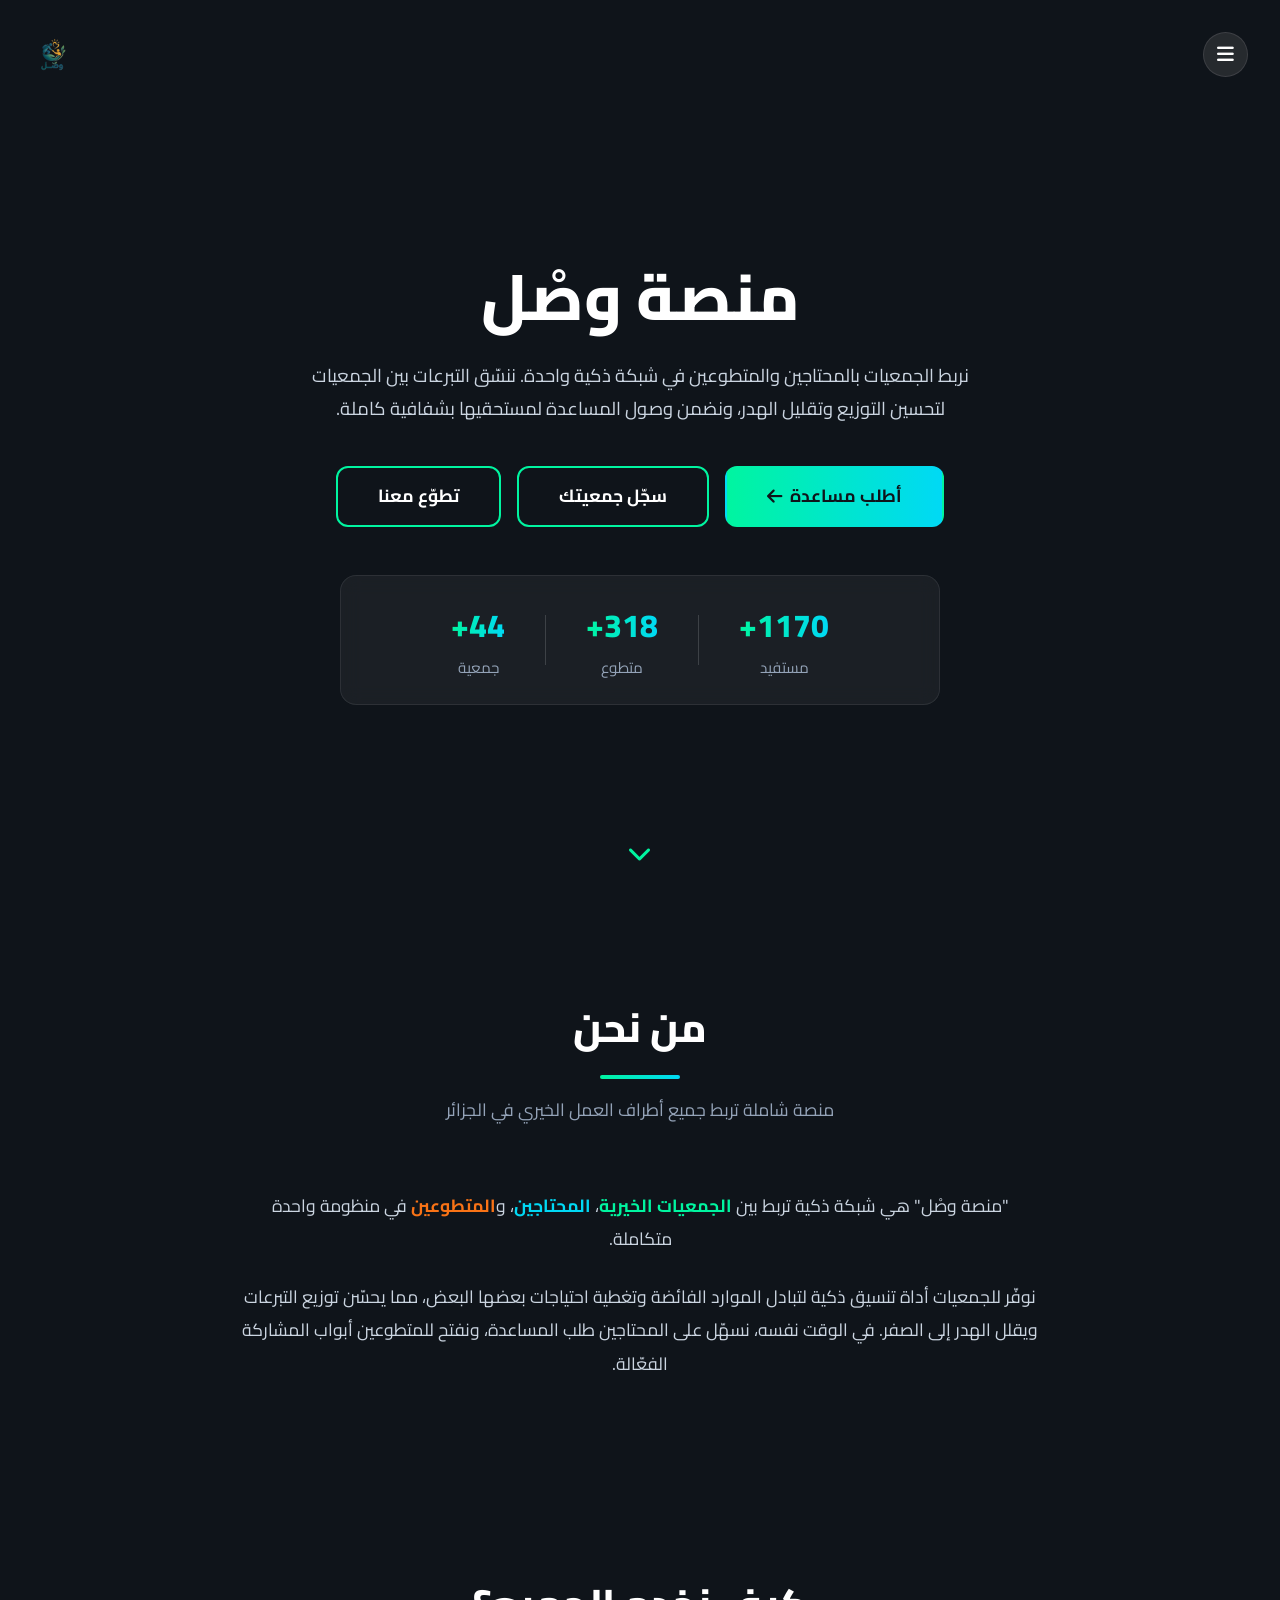
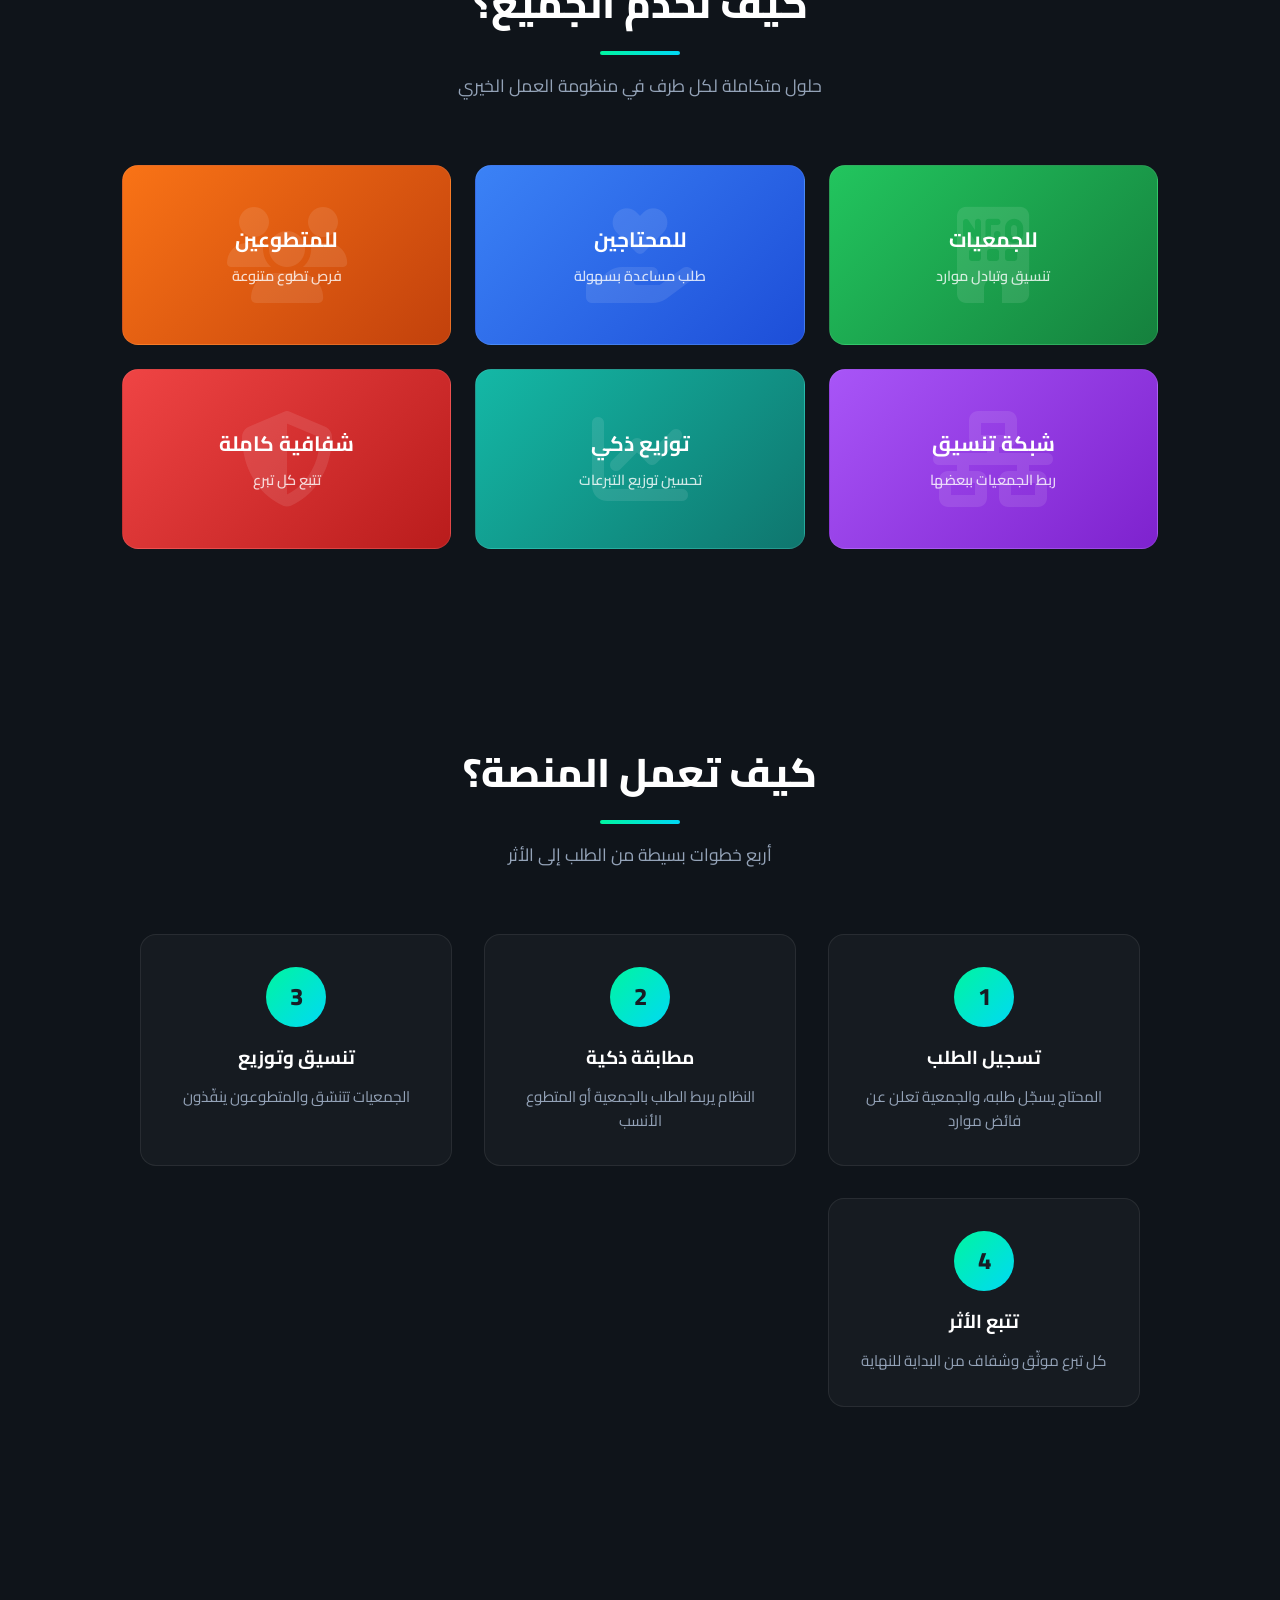
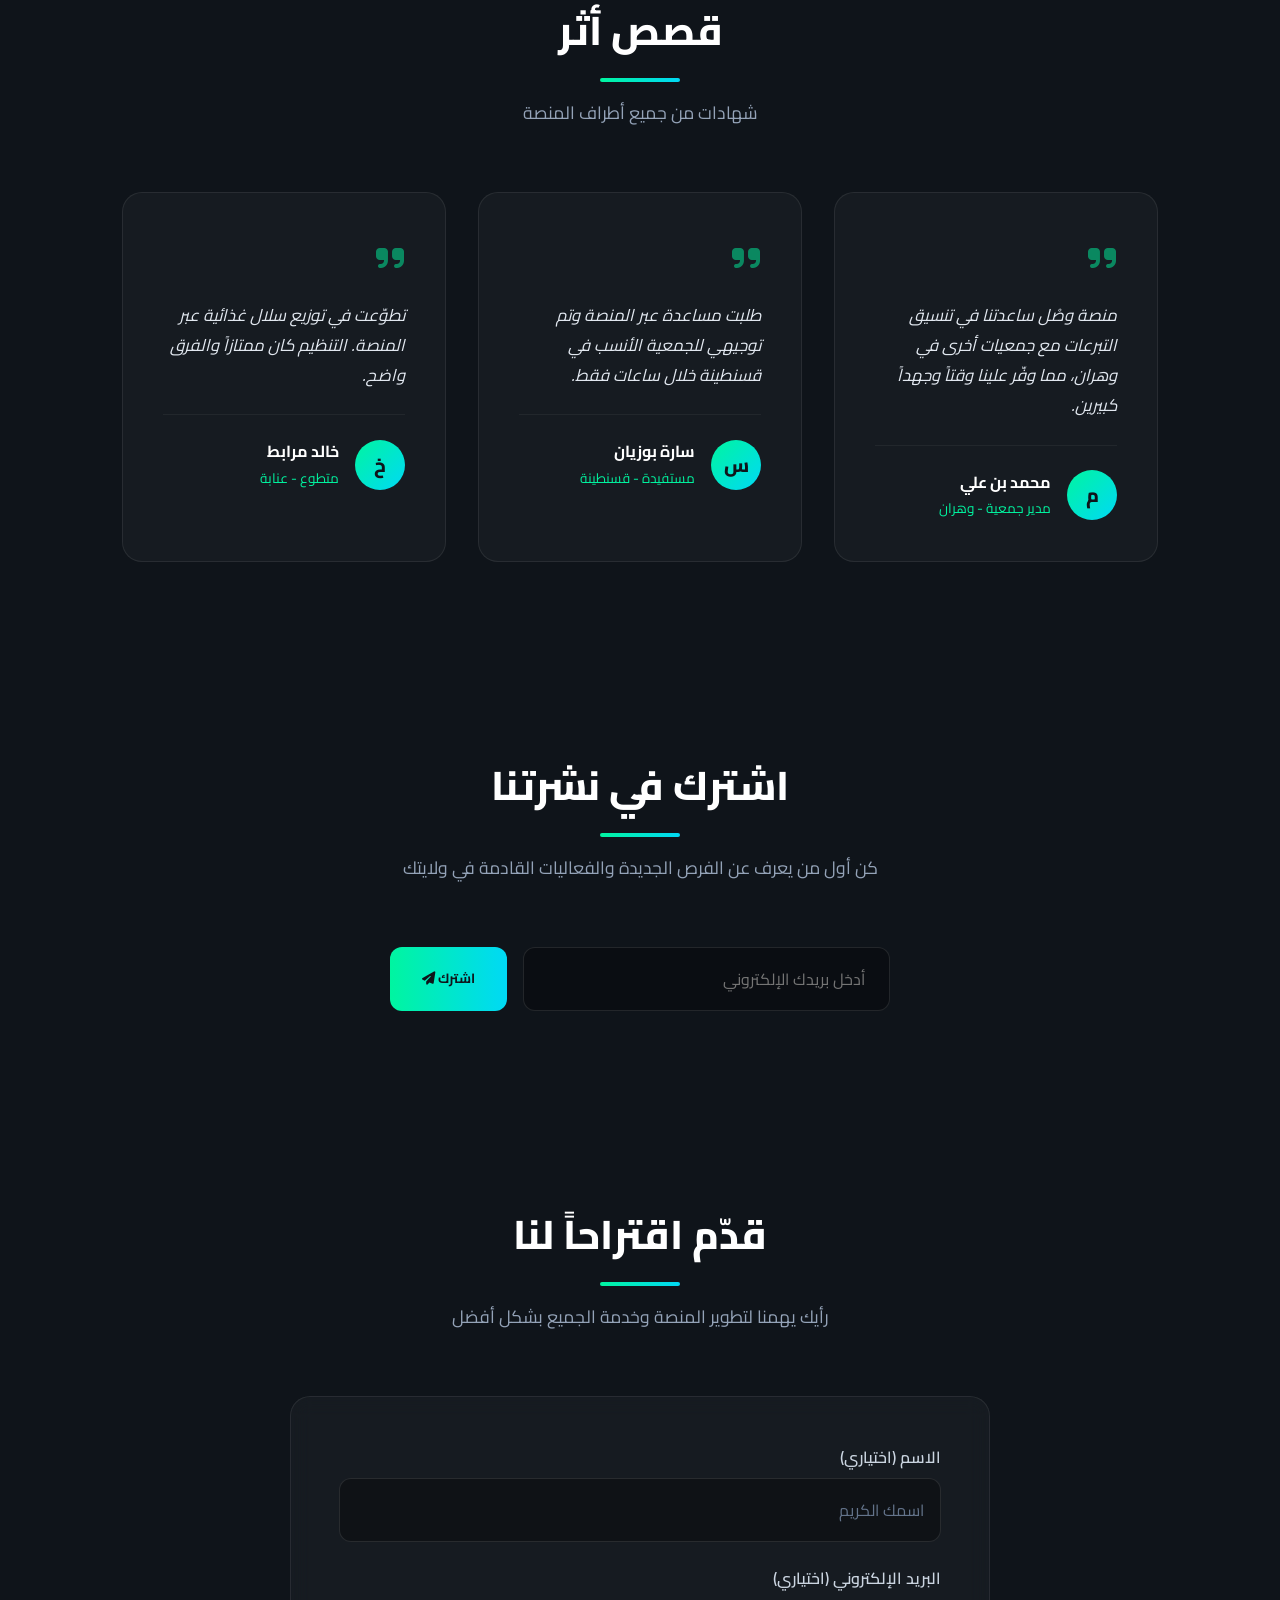
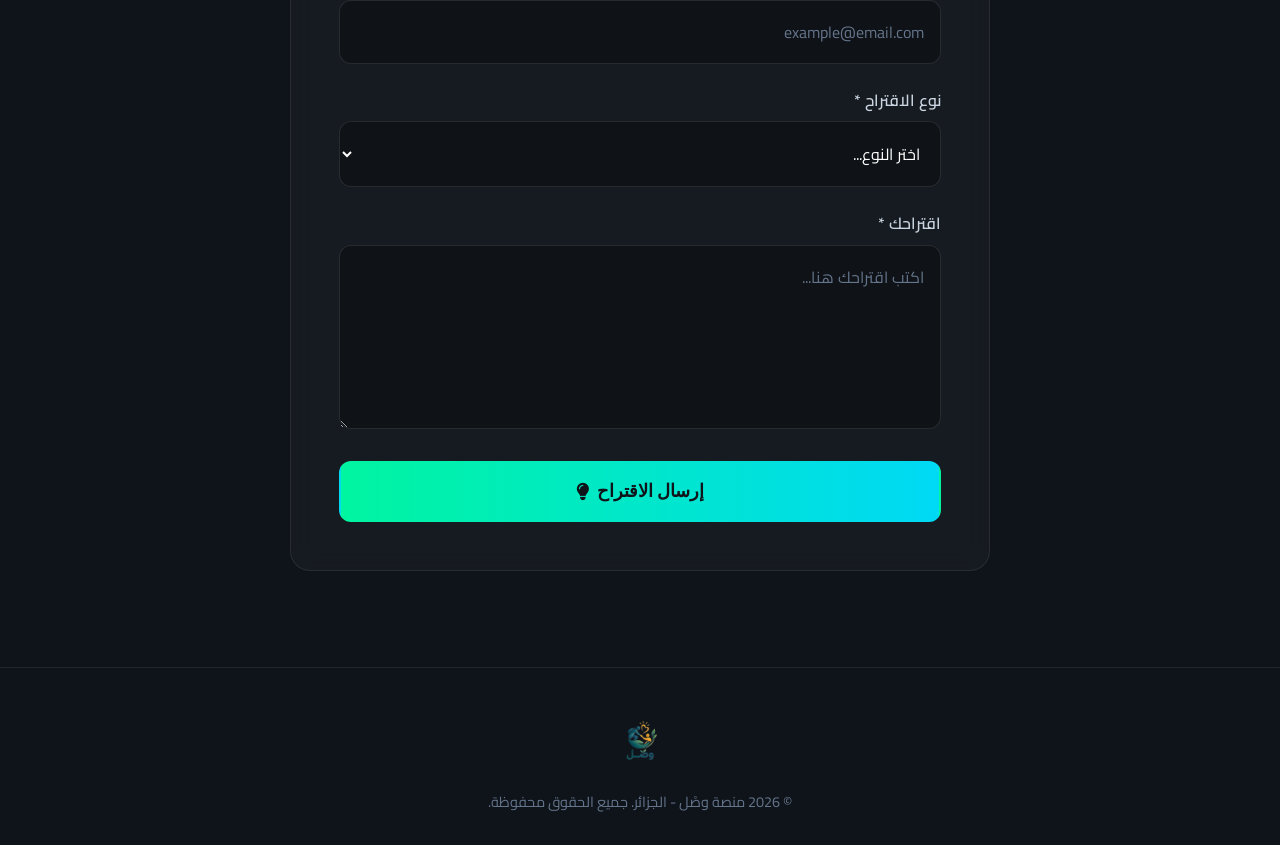
==== index.html @ 6f39c21b "Add files via upload" ====
<!DOCTYPE html>
<html lang="ar" dir="rtl">
<head>
    <meta charset="UTF-8" />
    <meta name="viewport" content="width=device-width, initial-scale=1.0" />
    <meta name="theme-color" content="#181d25">
    <title>وصْل | جسر العطاء الذكي</title>
    <link rel="preconnect" href="https://fonts.googleapis.com" />
    <link rel="preconnect" href="https://fonts.gstatic.com" crossorigin />
    <link href="https://fonts.googleapis.com/css2?family=Cairo:wght@300;400;600;700;800&display=swap" rel="stylesheet" />
    <link rel="stylesheet" href="https://cdnjs.cloudflare.com/ajax/libs/font-awesome/6.4.0/css/all.min.css" />
    <link rel="stylesheet" href="base.css" />
    <link rel="stylesheet" href="index/index.css" />
</head>
<body>

<header>
    <div class="btn-group-header">
        <button data-toggle="profileList" aria-label="القائمة"><i class="fa fa-bars"></i></button>
    </div>
    <a href="index.html" class="mainLogo">
        <img src="assets/logo.png" alt="وصْل">
    </a>
    
    <div class="popup profileList">
        <div class="header">
            <img src="assets/logo.png" alt="وصْل">
            <button class="btnClose" data-close><i class="fa-solid fa-xmark"></i></button>
        </div>
        <div class="main">
            <a href="index.html"><i class="fa-solid fa-house"></i> الرئيسية</a>
            <a href="needy/needy.html"><i class="fa-solid fa-hand-holding-heart"></i> المحتاجين</a>
            <a href="volunteers/volunteers.html"><i class="fa-solid fa-users"></i> المتطوعين</a>
            <a href="associations/associations.html"><i class="fa-solid fa-building-ngo"></i> الجمعيات</a>
            <a href="admin/admin.html"><i class="fa-solid fa-shield-halved"></i> الإدارة</a>
        </div>
    </div>
</header>

<main>
    <div class="hero-bg">
        <video autoplay muted loop playsinline>
            <source src="assets/hero-video.mp4" type="video/mp4">
        </video>
        <div class="video-overlay"></div>
    </div>

    <div class="hero-content">
        <h1>منصة وصْل</h1>
        <p>نربط الجمعيات بالمحتاجين والمتطوعين في شبكة ذكية واحدة. ننسّق التبرعات بين الجمعيات لتحسين التوزيع وتقليل الهدر، ونضمن وصول المساعدة لمستحقيها بشفافية كاملة.</p>
        <div class="btns">
            <a href="needy/needy.html" class="button primary-btn">أطلب مساعدة <i class="fa-solid fa-arrow-left"></i></a>
            <a href="associations/associations.html" class="button">سجّل جمعيتك</a>
            <a href="volunteers/volunteers.html" class="button">تطوّع معنا</a>
        </div>
        <div class="trust-indicators">
            <div class="trust-item"><span class="trust-number" id="count1">0</span><span class="trust-label">مستفيد</span></div>
            <div class="trust-divider"></div>
            <div class="trust-item"><span class="trust-number" id="count2">0</span><span class="trust-label">متطوع</span></div>
            <div class="trust-divider"></div>
            <div class="trust-item"><span class="trust-number" id="count3">0</span><span class="trust-label">جمعية</span></div>
        </div>
    </div>

    <div class="bottom-glow"></div>
    <button class="scroll-indicator" onclick="document.getElementById('about').scrollIntoView({ behavior: 'smooth' })">
        <i class="fa-solid fa-chevron-down"></i>
    </button>
</main>

<section id="about">
    <div class="container">
        <div class="section-header">
            <h2>من نحن</h2>
            <p>منصة شاملة تربط جميع أطراف العمل الخيري في الجزائر</p>
        </div>
        <div style="text-align: center; max-width: 800px; margin: 0 auto; font-size: 1.1rem; color: #cbd5e1; line-height: 1.9;">
            <p style="margin-bottom: 1.5rem;">"منصة وصْل" هي شبكة ذكية تربط بين <strong style="color:#00f5a0;">الجمعيات الخيرية</strong>، <strong style="color:#00d9f5;">المحتاجين</strong>، و<strong style="color:#f97316;">المتطوعين</strong> في منظومة واحدة متكاملة.</p>
            <p>نوفّر للجمعيات أداة تنسيق ذكية لتبادل الموارد الفائضة وتغطية احتياجات بعضها البعض، مما يحسّن توزيع التبرعات ويقلل الهدر إلى الصفر. في الوقت نفسه، نسهّل على المحتاجين طلب المساعدة، ونفتح للمتطوعين أبواب المشاركة الفعّالة.</p>
        </div>
    </div>
</section>

<section id="features">
    <div class="container">
        <div class="section-header">
            <h2>كيف نخدم الجميع؟</h2>
            <p>حلول متكاملة لكل طرف في منظومة العمل الخيري</p>
        </div>
        <div class="categories-grid">
            <div class="category-card cat-green">
                <i class="fa-solid fa-building-ngo card-bg-icon"></i>
                <h3>للجمعيات</h3>
                <small>تنسيق وتبادل موارد</small>
            </div>
            <div class="category-card cat-blue">
                <i class="fa-solid fa-hand-holding-heart card-bg-icon"></i>
                <h3>للمحتاجين</h3>
                <small>طلب مساعدة بسهولة</small>
            </div>
            <div class="category-card cat-orange">
                <i class="fa-solid fa-users card-bg-icon"></i>
                <h3>للمتطوعين</h3>
                <small>فرص تطوع متنوعة</small>
            </div>
            <div class="category-card cat-purple">
                <i class="fa-solid fa-network-wired card-bg-icon"></i>
                <h3>شبكة تنسيق</h3>
                <small>ربط الجمعيات ببعضها</small>
            </div>
            <div class="category-card cat-teal">
                <i class="fa-solid fa-chart-line card-bg-icon"></i>
                <h3>توزيع ذكي</h3>
                <small>تحسين توزيع التبرعات</small>
            </div>
            <div class="category-card cat-red">
                <i class="fa-solid fa-shield-halved card-bg-icon"></i>
                <h3>شفافية كاملة</h3>
                <small>تتبع كل تبرع</small>
            </div>
        </div>
    </div>
</section>

<section id="how-it-works">
    <div class="container">
        <div class="section-header">
            <h2>كيف تعمل المنصة؟</h2>
            <p>أربع خطوات بسيطة من الطلب إلى الأثر</p>
        </div>
        <div style="display: grid; grid-template-columns: repeat(auto-fit, minmax(250px, 1fr)); gap: 2rem; max-width: 1000px; margin: 0 auto;">
            <div style="text-align: center; padding: 2rem; background: rgba(255,255,255,0.03); border-radius: 16px; border: 1px solid rgba(255,255,255,0.08);">
                <div style="width: 60px; height: 60px; background: linear-gradient(135deg, #00f5a0, #00d9f5); border-radius: 50%; display: flex; align-items: center; justify-content: center; margin: 0 auto 1rem; font-size: 1.5rem; font-weight: 800; color: rgb(24,29,37);">1</div>
                <h3 style="color: #fff; margin-bottom: 0.75rem;">تسجيل الطلب</h3>
                <p style="color: #94a3b8; font-size: 0.95rem;">المحتاج يسجّل طلبه، والجمعية تعلن عن فائض موارد</p>
            </div>
            <div style="text-align: center; padding: 2rem; background: rgba(255,255,255,0.03); border-radius: 16px; border: 1px solid rgba(255,255,255,0.08);">
                <div style="width: 60px; height: 60px; background: linear-gradient(135deg, #00f5a0, #00d9f5); border-radius: 50%; display: flex; align-items: center; justify-content: center; margin: 0 auto 1rem; font-size: 1.5rem; font-weight: 800; color: rgb(24,29,37);">2</div>
                <h3 style="color: #fff; margin-bottom: 0.75rem;">مطابقة ذكية</h3>
                <p style="color: #94a3b8; font-size: 0.95rem;">النظام يربط الطلب بالجمعية أو المتطوع الأنسب</p>
            </div>
            <div style="text-align: center; padding: 2rem; background: rgba(255,255,255,0.03); border-radius: 16px; border: 1px solid rgba(255,255,255,0.08);">
                <div style="width: 60px; height: 60px; background: linear-gradient(135deg, #00f5a0, #00d9f5); border-radius: 50%; display: flex; align-items: center; justify-content: center; margin: 0 auto 1rem; font-size: 1.5rem; font-weight: 800; color: rgb(24,29,37);">3</div>
                <h3 style="color: #fff; margin-bottom: 0.75rem;">تنسيق وتوزيع</h3>
                <p style="color: #94a3b8; font-size: 0.95rem;">الجمعيات تتنسّق والمتطوعون ينفّذون</p>
            </div>
            <div style="text-align: center; padding: 2rem; background: rgba(255,255,255,0.03); border-radius: 16px; border: 1px solid rgba(255,255,255,0.08);">
                <div style="width: 60px; height: 60px; background: linear-gradient(135deg, #00f5a0, #00d9f5); border-radius: 50%; display: flex; align-items: center; justify-content: center; margin: 0 auto 1rem; font-size: 1.5rem; font-weight: 800; color: rgb(24,29,37);">4</div>
                <h3 style="color: #fff; margin-bottom: 0.75rem;">تتبع الأثر</h3>
                <p style="color: #94a3b8; font-size: 0.95rem;">كل تبرع موثّق وشفاف من البداية للنهاية</p>
            </div>
        </div>
    </div>
</section>

<section class="testimonials-section" id="testimonials">
    <div class="container">
        <div class="section-header">
            <h2>قصص أثر</h2>
            <p>شهادات من جميع أطراف المنصة</p>
        </div>
        <div class="testimonials-grid">
            <div class="testimonial-card">
                <div class="quote-icon"><i class="fa-solid fa-quote-right"></i></div>
                <p class="testimonial-text">منصة وصْل ساعدتنا في تنسيق التبرعات مع جمعيات أخرى في وهران، مما وفّر علينا وقتاً وجهداً كبيرين.</p>
                <div class="testimonial-author"><div class="author-avatar">م</div><div class="author-info"><span class="author-name">محمد بن علي</span><span class="author-role">مدير جمعية - وهران</span></div></div>
            </div>
            <div class="testimonial-card">
                <div class="quote-icon"><i class="fa-solid fa-quote-right"></i></div>
                <p class="testimonial-text">طلبت مساعدة عبر المنصة وتم توجيهي للجمعية الأنسب في قسنطينة خلال ساعات فقط.</p>
                <div class="testimonial-author"><div class="author-avatar">س</div><div class="author-info"><span class="author-name">سارة بوزيان</span><span class="author-role">مستفيدة - قسنطينة</span></div></div>
            </div>
            <div class="testimonial-card">
                <div class="quote-icon"><i class="fa-solid fa-quote-right"></i></div>
                <p class="testimonial-text">تطوّعت في توزيع سلال غذائية عبر المنصة. التنظيم كان ممتازاً والفرق واضح.</p>
                <div class="testimonial-author"><div class="author-avatar">خ</div><div class="author-info"><span class="author-name">خالد مرابط</span><span class="author-role">متطوع - عنابة</span></div></div>
            </div>
        </div>
    </div>
</section>

<section class="newsletter-section" id="newsletter">
    <div class="container">
        <div class="section-header">
            <h2>اشترك في نشرتنا</h2>
            <p>كن أول من يعرف عن الفرص الجديدة والفعاليات القادمة في ولايتك</p>
        </div>
        <form class="newsletter-form" onsubmit="event.preventDefault(); alert('تم الاشتراك بنجاح!'); this.reset();">
            <input type="email" placeholder="أدخل بريدك الإلكتروني" required>
            <button type="submit">اشترك <i class="fa-solid fa-paper-plane"></i></button>
        </form>
    </div>
</section>

<section id="suggestions">
    <div class="container">
        <div class="section-header">
            <h2>قدّم اقتراحاً لنا</h2>
            <p>رأيك يهمنا لتطوير المنصة وخدمة الجميع بشكل أفضل</p>
        </div>
        <div class="form-container">
            <form class="glass-form suggestion-form" onsubmit="event.preventDefault(); alert('شكراً لاقتراحك!'); this.reset();">
                <div class="form-group">
                    <label class="form-label">الاسم (اختياري)</label>
                    <input type="text" class="form-control" placeholder="اسمك الكريم">
                </div>
                <div class="form-group">
                    <label class="form-label">البريد الإلكتروني (اختياري)</label>
                    <input type="email" class="form-control" placeholder="example@email.com">
                </div>
                <div class="form-group">
                    <label class="form-label">نوع الاقتراح *</label>
                    <select class="form-control" required>
                        <option value="">اختر النوع...</option>
                        <option>تحسين في المنصة</option>
                        <option>ميزة جديدة</option>
                        <option>مشكلة تقنية</option>
                        <option>اقتراح عام</option>
                    </select>
                </div>
                <div class="form-group">
                    <label class="form-label">اقتراحك *</label>
                    <textarea class="form-control" rows="5" required placeholder="اكتب اقتراحك هنا..."></textarea>
                </div>
                <button type="submit" class="button primary-btn" style="width: 100%;">إرسال الاقتراح <i class="fa-solid fa-lightbulb"></i></button>
            </form>
        </div>
    </div>
</section>

<footer class="site-footer">
    <div class="container">
        <div class="footer-logo">
            <img src="assets/logo.png" alt="وصْل">
        </div>
        <p>&copy; <span id="current-year"></span> منصة وصْل - الجزائر. جميع الحقوق محفوظة.</p>
    </div>
</footer>

<script src="index/index.js"></script>
</body>
</html>
---- base.css ----
@import url('https://fonts.googleapis.com/css2?family=Cairo:wght@300;400;600;700;800&display=swap');

* { margin: 0; padding: 0; box-sizing: border-box; }
html, body { width: 100%; scroll-behavior: smooth; }

/* ===== خلفية موحدة للموقع بالكامل ===== */
body {
    font-family: "Cairo", sans-serif;
    line-height: 1.6;
    background-color: #0f141a;
    color: #fff;
    overflow-x: hidden;
}

::-webkit-scrollbar { width: 10px; }
::-webkit-scrollbar-track { background: #0f141a; }
::-webkit-scrollbar-thumb { background-color: #38ef7d; border-radius: 1em; }
::-webkit-scrollbar-thumb:hover { background-color: #07e15a; }

/* ===== Header ===== */
header {
    position: absolute;
    top: 2rem;
    left: 0;
    z-index: 100;
    display: flex;
    align-items: center;
    justify-content: space-between;
    width: 100%;
    padding: 0 2rem;
    background: transparent;
}
header .mainLogo {
    display: flex;
    align-items: center;
    gap: 0.5rem;
    text-decoration: none;
}
header .mainLogo img {
    height: 40px;
    width: auto;
    border-radius: 8px;
}
header .btn-group-header {
    display: flex;
    gap: 0.8em;
    align-items: center;
}
header .btn-group-header button {
    width: 45px;
    height: 45px;
    border-radius: 50%;
    background-color: rgba(49, 52, 56, 0.7);
    color: #fff;
    border: 1px solid rgba(255,255,255,0.1);
    display: flex;
    align-items: center;
    justify-content: center;
    cursor: pointer;
    transition: all 0.3s ease;
    font-size: 1.2rem;
}
header .btn-group-header button:hover {
    background-color: rgba(0, 245, 160, 0.2);
    color: #00f5a0;
    border-color: #00f5a0;
}

/* ===== Popup Menu ===== */
.popup { display: none; }
.popup.active { display: flex !important; flex-direction: column; }
.profileList {
    position: fixed !important;
    top: 50% !important;
    left: 50% !important;
    transform: translate(-50%, -50%) !important;
    width: 90vw !important;
    max-width: 380px !important;
    background-color: rgba(30, 35, 45, 0.98);
    backdrop-filter: blur(15px);
    -webkit-backdrop-filter: blur(15px);
    border: 1px solid rgba(255, 255, 255, 0.1);
    border-radius: 20px;
    box-shadow: 0 20px 50px rgba(0, 0, 0, 0.6);
    overflow: hidden;
    z-index: 9999;
}
.profileList .header {
    padding: 1.5em;
    background-color: rgba(255, 255, 255, 0.03);
    border-bottom: 1px solid rgba(255, 255, 255, 0.05);
    display: flex;
    justify-content: space-between;
    align-items: center;
}
.profileList .header img { height: 40px; }
.btnClose {
    background: none;
    border: none;
    color: #cbd5e1;
    font-size: 1.2rem;
    cursor: pointer;
}
.profileList .main { padding: 1.5em; display: flex; flex-direction: column; gap: 0.5em; }
.profileList .main a {
    color: #e2e8f0;
    padding: 1em;
    border-radius: 12px;
    transition: all 0.3s ease;
    text-decoration: none;
    display: flex;
    align-items: center;
    gap: 1em;
    font-weight: 600;
    border: 1px solid transparent;
}
.profileList .main a:hover {
    background-color: rgba(0, 245, 160, 0.1);
    border-color: rgba(0, 245, 160, 0.3);
    color: #00f5a0;
}
.profileList .main a i { width: 25px; text-align: center; }

/* ===== Main Hero ===== */
main {
    position: relative;
    width: 100%;
    min-height: 100vh;
    background-color: #0f141a;
    display: flex;
    align-items: center;
    justify-content: center;
    overflow: hidden;
}

/* خلفية الفيديو */
.hero-bg {
    position: absolute;
    top: 0;
    left: 0;
    width: 100%;
    height: 100%;
    z-index: 1;
}
.hero-bg video, .hero-bg img {
    width: 100%;
    height: 100%;
    object-fit: cover;
    opacity: 0.4;
}

/* التدرج الشفاف فوق الفيديو - فقط هنا */
.video-overlay {
    position: absolute;
    top: 0;
    left: 0;
    width: 100%;
    height: 100%;
    background: linear-gradient(
        to bottom,
        rgba(15, 20, 26, 0.2) 0%,
        rgba(15, 20, 26, 0.1) 30%,
        rgba(15, 20, 26, 0.4) 50%,
        rgba(15, 20, 26, 0.8) 75%,
        #0f141a 100%
    );
    pointer-events: none;
    z-index: 2;
}

/* محتوى Hero - فوق التدرج */
.hero-content {
    position: relative;
    z-index: 10;
    width: 100%;
    display: flex;
    flex-direction: column;
    align-items: center;
    justify-content: center;
    color: #fff;
    text-align: center;
    padding: 0 2rem;
    margin-top: 4rem;
}
.hero-content h1 {
    font-size: 3rem;
    font-weight: 800;
    margin-bottom: 1.5rem;
    line-height: 1.2;
}
.hero-content p {
    font-size: 1.15rem;
    color: #cbd5e1;
    margin-bottom: 2.5rem;
    max-width: 700px;
    line-height: 1.8;
}

/* الأزرار - فوق التدرج */
.hero-content .btns {
    position: relative;
    z-index: 10;
    display: flex;
    flex-direction: column;
    gap: 1rem;
    width: 100%;
    max-width: 350px;
    margin-bottom: 3rem;
}
.button {
    position: relative;
    z-index: 10;
    border: 2px solid #00f5a0;
    background-color: transparent;
    color: #fff;
    width: 100%;
    height: 3.5em;
    border-radius: 12px;
    font-weight: 700;
    font-size: 1.1rem;
    transition: all 0.4s ease;
    display: flex;
    align-items: center;
    justify-content: center;
    text-decoration: none;
    gap: 0.5rem;
}
.button:hover {
    color: #0f141a;
    background: linear-gradient(to right, #00f5a0, #00d9f5);
    border-color: transparent;
    transform: translateY(-3px);
    box-shadow: 0 10px 20px rgba(0, 245, 160, 0.3);
}
.button.primary-btn {
    color: #0f141a;
    background: linear-gradient(to right, #00f5a0, #00d9f5);
    border-color: transparent;
}
.button.primary-btn:hover {
    background: linear-gradient(to right, #00d9f5, #00f5a0);
    transform: translateY(-3px);
}

.trust-indicators {
    position: relative;
    z-index: 10;
    display: flex;
    align-items: center;
    justify-content: center;
    gap: 2.5rem;
    width: 100%;
    max-width: 600px;
    background: rgba(255,255,255,0.05);
    padding: 1.5rem 3rem;
    border-radius: 16px;
    border: 1px solid rgba(255,255,255,0.08);
    backdrop-filter: blur(10px);
}
.trust-item { display: flex; flex-direction: column; align-items: center; }
.trust-number {
    font-size: 2rem;
    font-weight: 800;
    background: linear-gradient(to right, #00f5a0, #00d9f5);
    -webkit-background-clip: text;
    background-clip: text;
    color: transparent;
}
.trust-label { font-size: 0.95rem; color: #94a3b8; margin-top: 0.3rem; }
.trust-divider { width: 1px; height: 50px; background-color: rgba(255, 255, 255, 0.15); }

/* ===== Scroll Indicator ===== */
.scroll-indicator {
    position: absolute;
    bottom: 2rem;
    left: 50%;
    transform: translateX(-50%);
    color: #00f5a0;
    font-size: 1.5rem;
    cursor: pointer;
    z-index: 10;
    animation: bounce 2s ease-in-out infinite;
    background: none;
    border: none;
}
@keyframes bounce {
    0%, 100% { transform: translateX(-50%) translateY(0); }
    50% { transform: translateX(-50%) translateY(10px); }
}

/* ===== جميع الأقسام بنفس الخلفية الموحدة ===== */
section {
    padding: 6rem 0;
    background-color: #0f141a;
    position: relative;
}

/* ===== إزالة كل التدرجات بين الأقسام ===== */
section::before,
section::after,
.testimonials-section::before,
.testimonials-section::after,
.newsletter-section::before,
.newsletter-section::after,
.site-footer::before {
    display: none !important;
}

.container { max-width: 1100px; margin: 0 auto; padding: 0 2rem; }
.section-header { text-align: center; max-width: 700px; margin: 0 auto 4rem; }
.section-header h2 {
    font-size: 2.5rem;
    font-weight: 800;
    color: #fff;
    margin-bottom: 1rem;
    position: relative;
    display: inline-block;
}
.section-header h2::after {
    content: '';
    display: block;
    width: 80px;
    height: 4px;
    background: linear-gradient(to right, #00f5a0, #00d9f5);
    margin: 15px auto 0;
    border-radius: 2px;
}
.section-header p { font-size: 1.1rem; color: #94a3b8; line-height: 1.7; }

/* ===== Categories Grid ===== */
.categories-grid { display: grid; grid-template-columns: repeat(2, 1fr); gap: 1.5rem; }
.category-card {
    position: relative;
    border-radius: 16px;
    padding: 2.5rem 1.5rem;
    min-height: 180px;
    display: flex;
    flex-direction: column;
    align-items: center;
    justify-content: center;
    overflow: hidden;
    transition: all 0.4s ease;
    cursor: pointer;
    text-align: center;
    border: 1px solid rgba(255,255,255,0.08);
}
.category-card:hover { transform: translateY(-8px); box-shadow: 0 15px 30px rgba(0,0,0,0.4); }
.card-bg-icon {
    position: absolute;
    top: 50%;
    left: 50%;
    transform: translate(-50%, -50%);
    font-size: 6rem;
    color: rgba(255, 255, 255, 0.1);
    z-index: 1;
    transition: all 0.4s ease;
}
.category-card:hover .card-bg-icon {
    transform: translate(-50%, -50%) scale(1.2) rotate(10deg);
    color: rgba(255,255,255,0.2);
}
.category-card h3 {
    font-size: 1.3rem;
    font-weight: 700;
    color: #fff;
    position: relative;
    z-index: 2;
    margin-bottom: 0.5rem;
}
.category-card small { color: rgba(255,255,255,0.8); font-size: 0.9rem; z-index: 2; font-weight: 600; }

.cat-red { background: linear-gradient(135deg, #ef4444, #b91c1c); }
.cat-orange { background: linear-gradient(135deg, #f97316, #c2410c); }
.cat-green { background: linear-gradient(135deg, #22c55e, #15803d); }
.cat-blue { background: linear-gradient(135deg, #3b82f6, #1d4ed8); }
.cat-purple { background: linear-gradient(135deg, #a855f7, #7e22ce); }
.cat-teal { background: linear-gradient(135deg, #14b8a6, #0f766e); }

/* ===== Testimonials ===== */
.testimonials-grid { display: grid; grid-template-columns: 1fr; gap: 2rem; }
.testimonial-card {
    background-color: rgba(255, 255, 255, 0.03);
    border: 1px solid rgba(255, 255, 255, 0.08);
    border-radius: 20px;
    padding: 2.5rem;
    transition: all 0.3s ease;
}
.testimonial-card:hover {
    transform: translateY(-5px);
    border-color: rgba(0, 245, 160, 0.3);
    background-color: rgba(255, 255, 255, 0.05);
}
.quote-icon { font-size: 2rem; color: #00f5a0; opacity: 0.5; margin-bottom: 1rem; }
.testimonial-text { font-size: 1.05rem; line-height: 1.8; color: #e2e8f0; margin-bottom: 1.5rem; font-style: italic; }
.testimonial-author {
    display: flex;
    align-items: center;
    gap: 1rem;
    border-top: 1px solid rgba(255,255,255,0.05);
    padding-top: 1.5rem;
}
.author-avatar {
    width: 50px;
    height: 50px;
    border-radius: 50%;
    background: linear-gradient(135deg, #00f5a0, #00d9f5);
    color: #0f141a;
    font-weight: 800;
    font-size: 1.2rem;
    display: flex;
    align-items: center;
    justify-content: center;
}
.author-name { font-weight: 700; color: #fff; font-size: 1rem; display: block; }
.author-role { font-size: 0.85rem; color: #00f5a0; }

/* ===== Forms ===== */
.form-container { max-width: 700px; margin: 0 auto; }
.glass-form {
    background: rgba(255, 255, 255, 0.03);
    border: 1px solid rgba(255, 255, 255, 0.08);
    border-radius: 20px;
    padding: 3rem;
    backdrop-filter: blur(10px);
}
.form-group { margin-bottom: 1.5rem; }
.form-label { display: block; margin-bottom: 0.5rem; font-weight: 600; color: #cbd5e1; }
.form-control {
    width: 100%;
    padding: 1rem;
    border-radius: 12px;
    border: 1px solid rgba(255, 255, 255, 0.1);
    background: rgba(0, 0, 0, 0.3);
    color: #fff;
    font-family: "Cairo", sans-serif;
    font-size: 1rem;
    transition: all 0.3s ease;
}
.form-control:focus {
    outline: none;
    border-color: #00f5a0;
    box-shadow: 0 0 0 3px rgba(0, 245, 160, 0.1);
}
.form-control::placeholder { color: #64748b; }
select.form-control { cursor: pointer; }
select.form-control option { background: #0f141a; color: #fff; }

/* ===== Newsletter ===== */
.newsletter-form { max-width: 500px; margin: 0 auto; display: flex; gap: 1rem; }
.newsletter-form input {
    flex: 1;
    padding: 1rem 1.5rem;
    border-radius: 12px;
    border: 1px solid rgba(255,255,255,0.1);
    background: rgba(0,0,0,0.3);
    color: #fff;
    font-family: "Cairo", sans-serif;
    font-size: 1rem;
}
.newsletter-form input:focus { outline: none; border-color: #00f5a0; }
.newsletter-form button {
    padding: 1rem 2rem;
    border-radius: 12px;
    border: none;
    background: linear-gradient(to right, #00f5a0, #00d9f5);
    color: #0f141a;
    font-weight: 700;
    font-family: "Cairo", sans-serif;
    cursor: pointer;
    transition: all 0.3s;
}
.newsletter-form button:hover {
    transform: translateY(-2px);
    box-shadow: 0 10px 20px rgba(0, 245, 160, 0.3);
}

/* ===== Footer ===== */
.site-footer {
    padding: 3rem 0 2rem;
    background-color: #0f141a;
    text-align: center;
    border-top: 1px solid rgba(255, 255, 255, 0.08);
}
.site-footer .footer-logo { margin-bottom: 1rem; }
.site-footer .footer-logo img { height: 50px; margin: 0 auto; }
.site-footer p { color: #64748b; font-size: 0.9rem; }

/* ===== Responsive ===== */
@media (min-width: 768px) {
    .hero-content h1 { font-size: 4rem; }
    .hero-content .btns { flex-direction: row; max-width: 100%; justify-content: center; }
    .button { width: auto; padding: 0 2.5rem; }
    .categories-grid { grid-template-columns: repeat(3, 1fr); }
    .testimonials-grid { grid-template-columns: repeat(3, 1fr); }
}
@media (max-width: 767px) {
    header { top: 1rem; padding: 0 1rem; }
    .hero-content h1 { font-size: 2.2rem; }
    .hero-content p { font-size: 1rem; }
    .hero-content { margin-top: 3rem; }
    .trust-indicators { flex-direction: column; gap: 1.5rem; padding: 1.5rem; }
    .trust-divider { width: 40px; height: 1px; }
    .glass-form { padding: 1.5rem; }
    .glass-form > div[style*="grid-template-columns: 1fr 1fr"] { grid-template-columns: 1fr !important; }
    .newsletter-form { flex-direction: column; }
    .container { padding: 0 1rem; }
}
---- index/index.css ----
.about-content p {
    margin-bottom: 1.5rem;
}
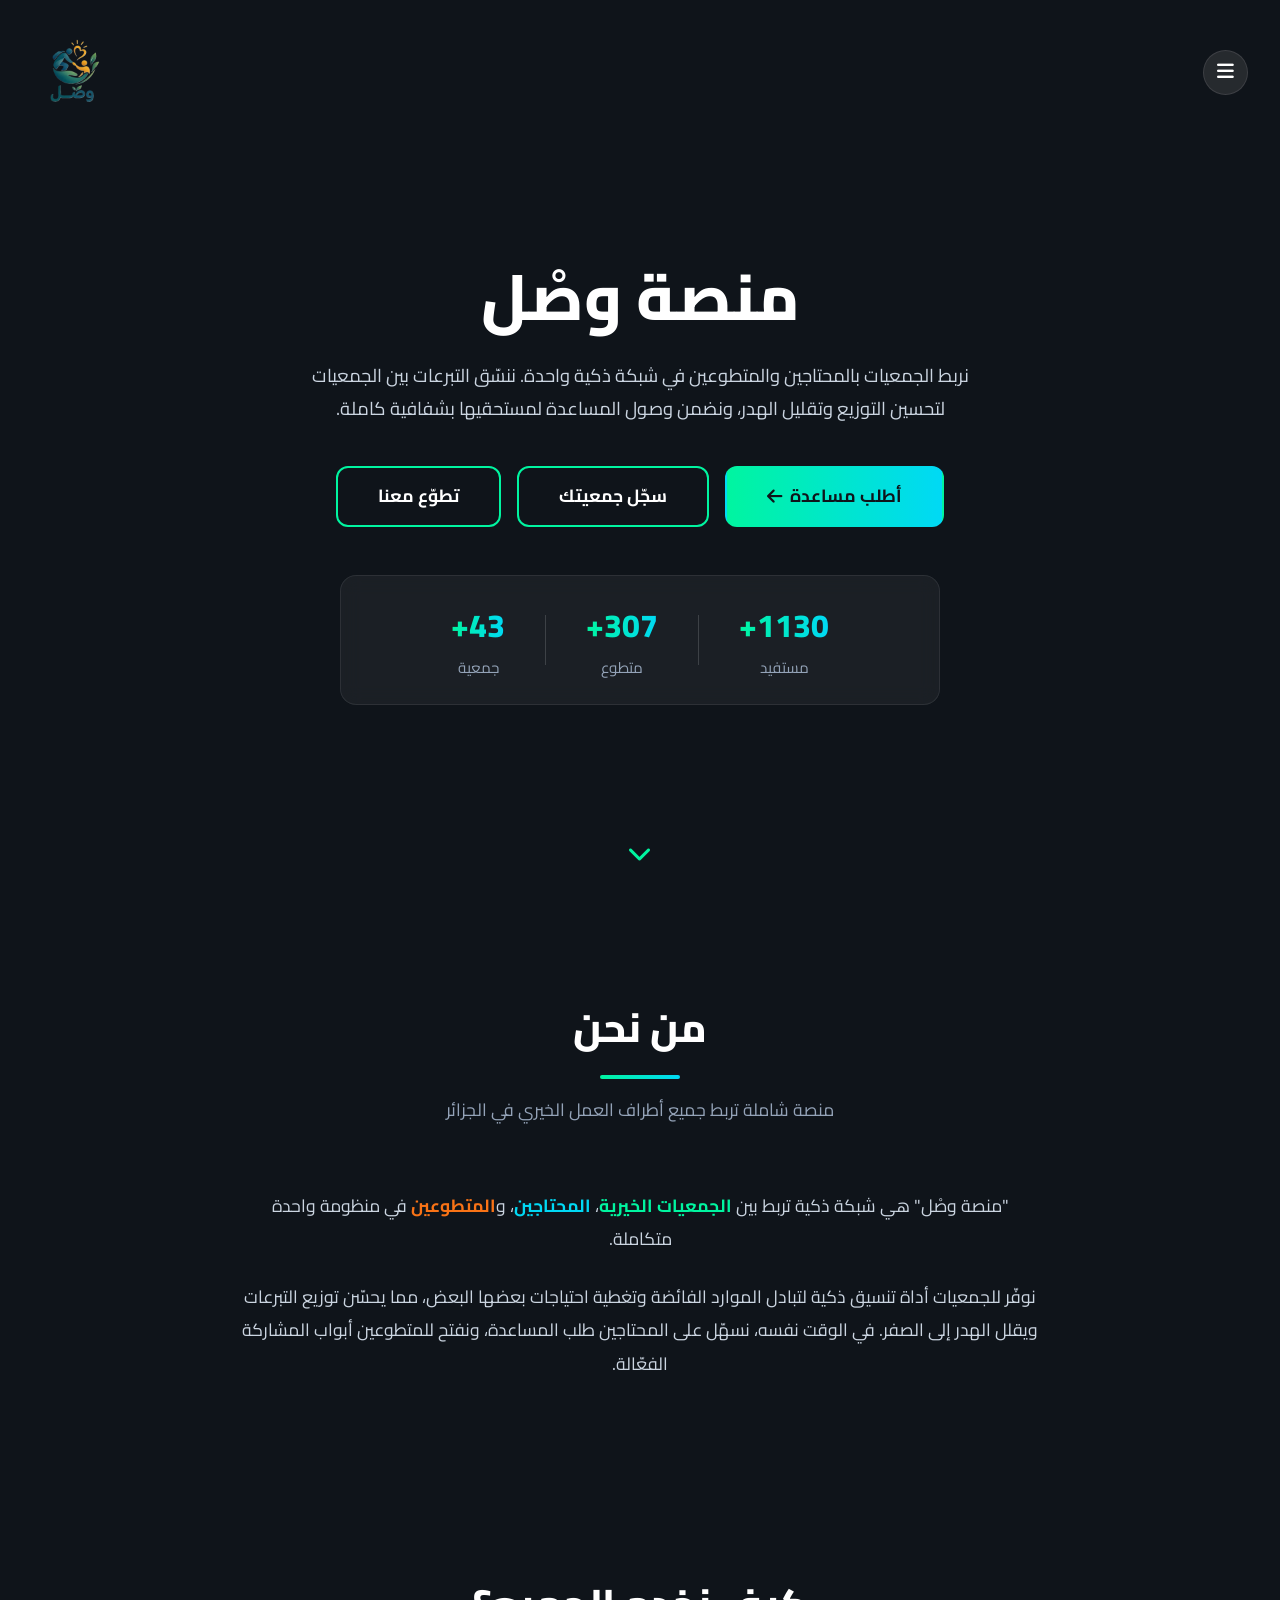
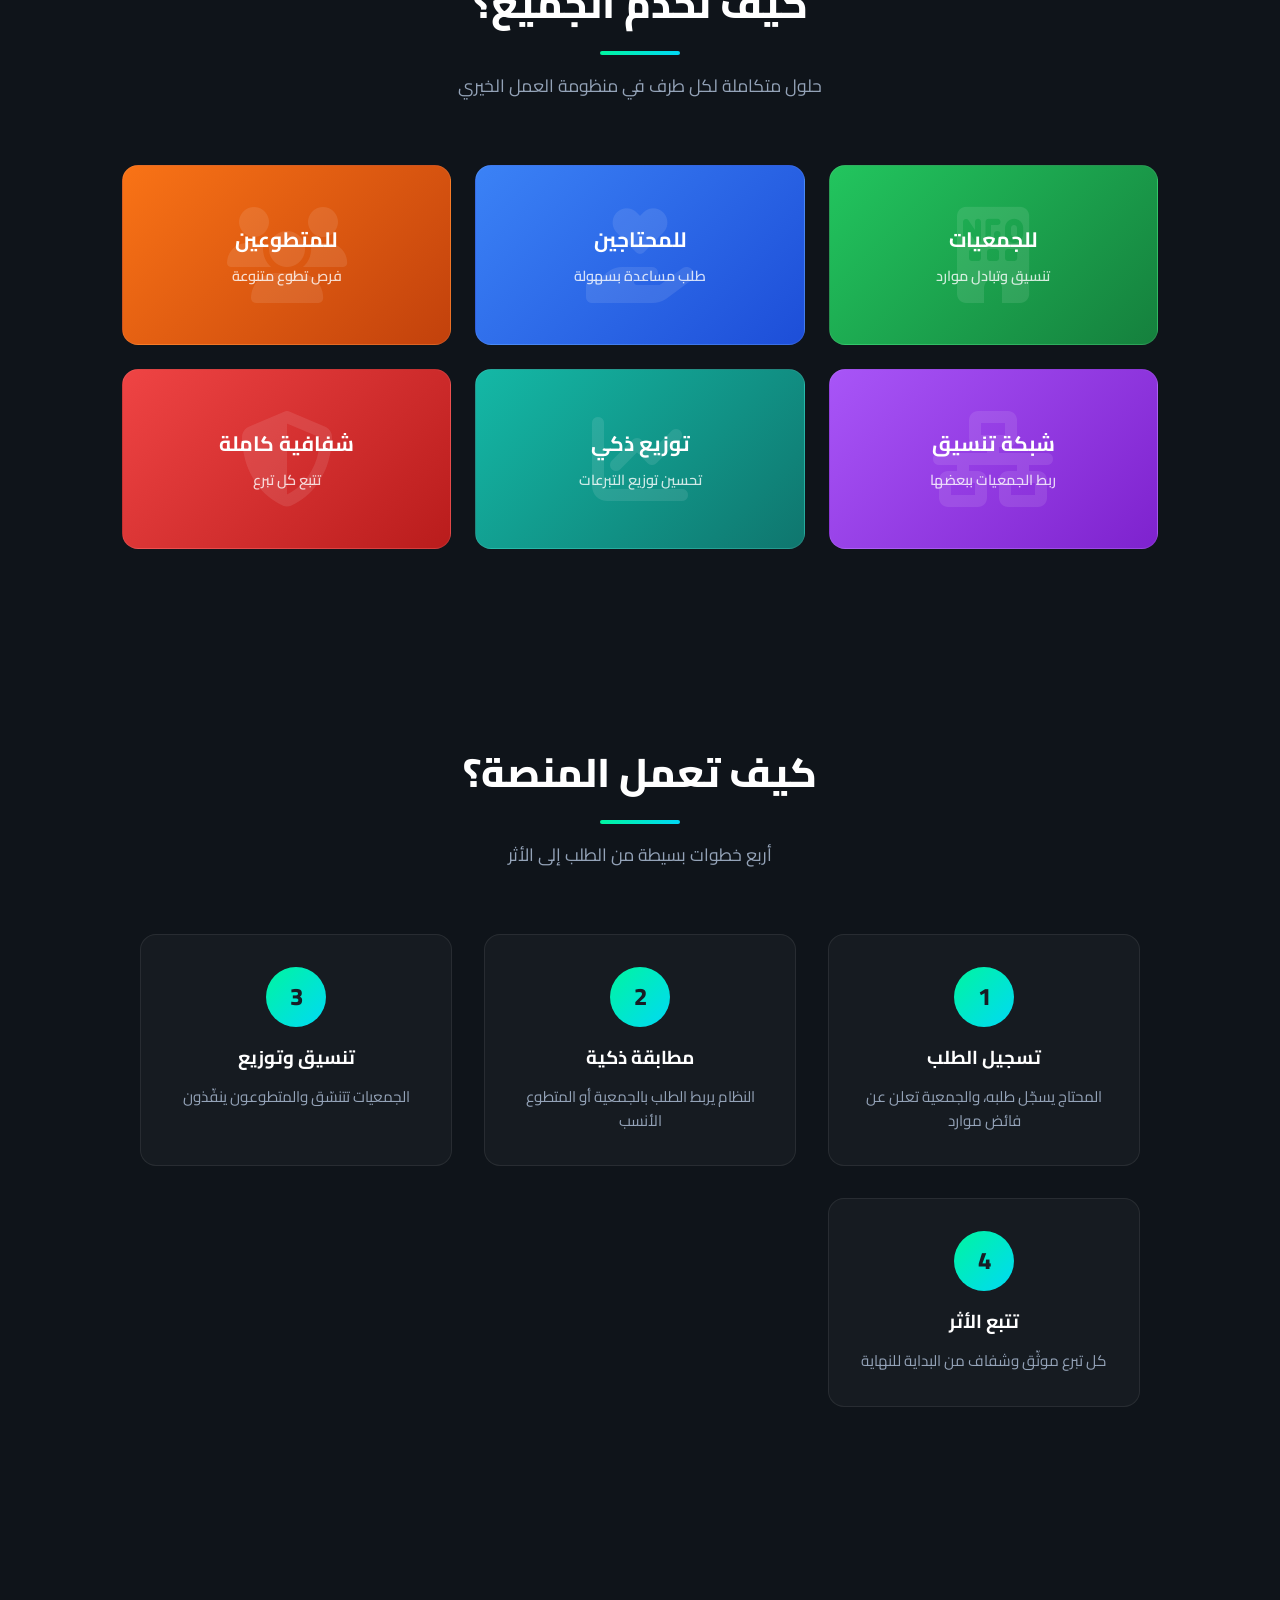
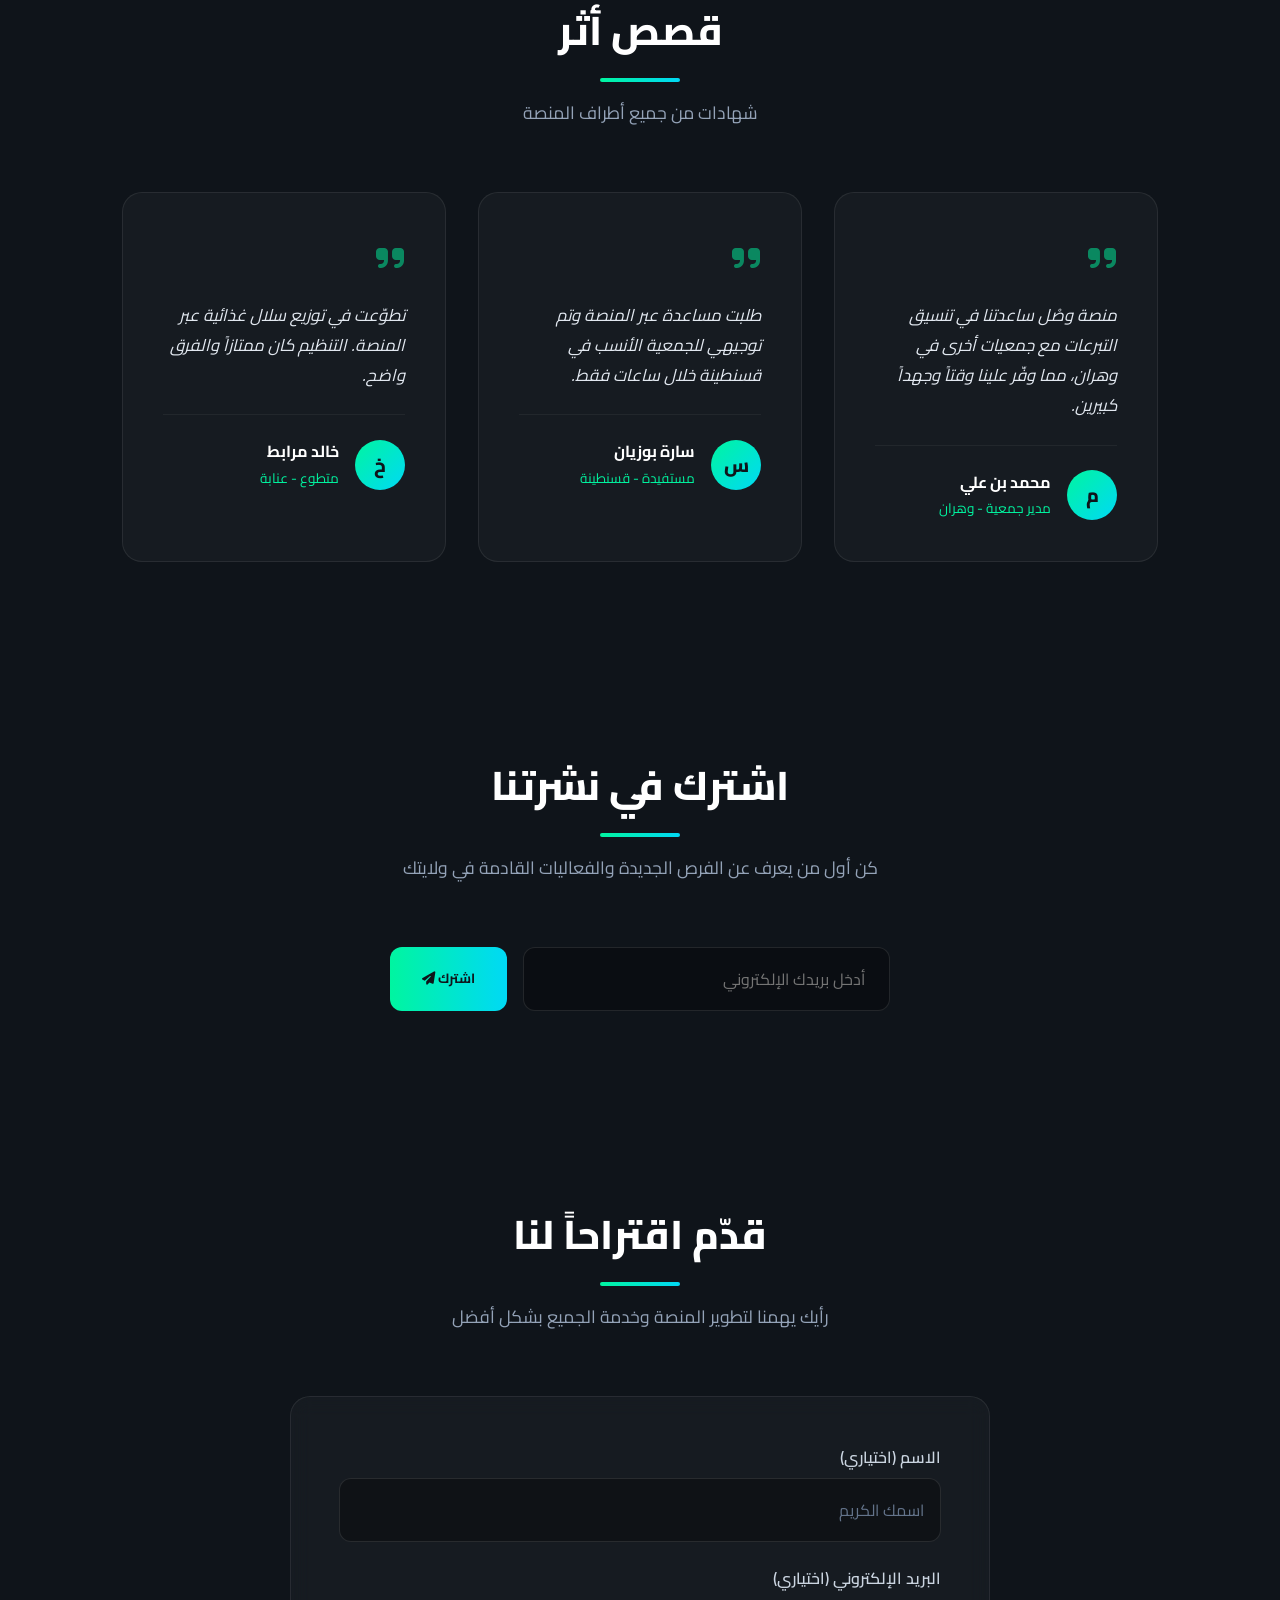
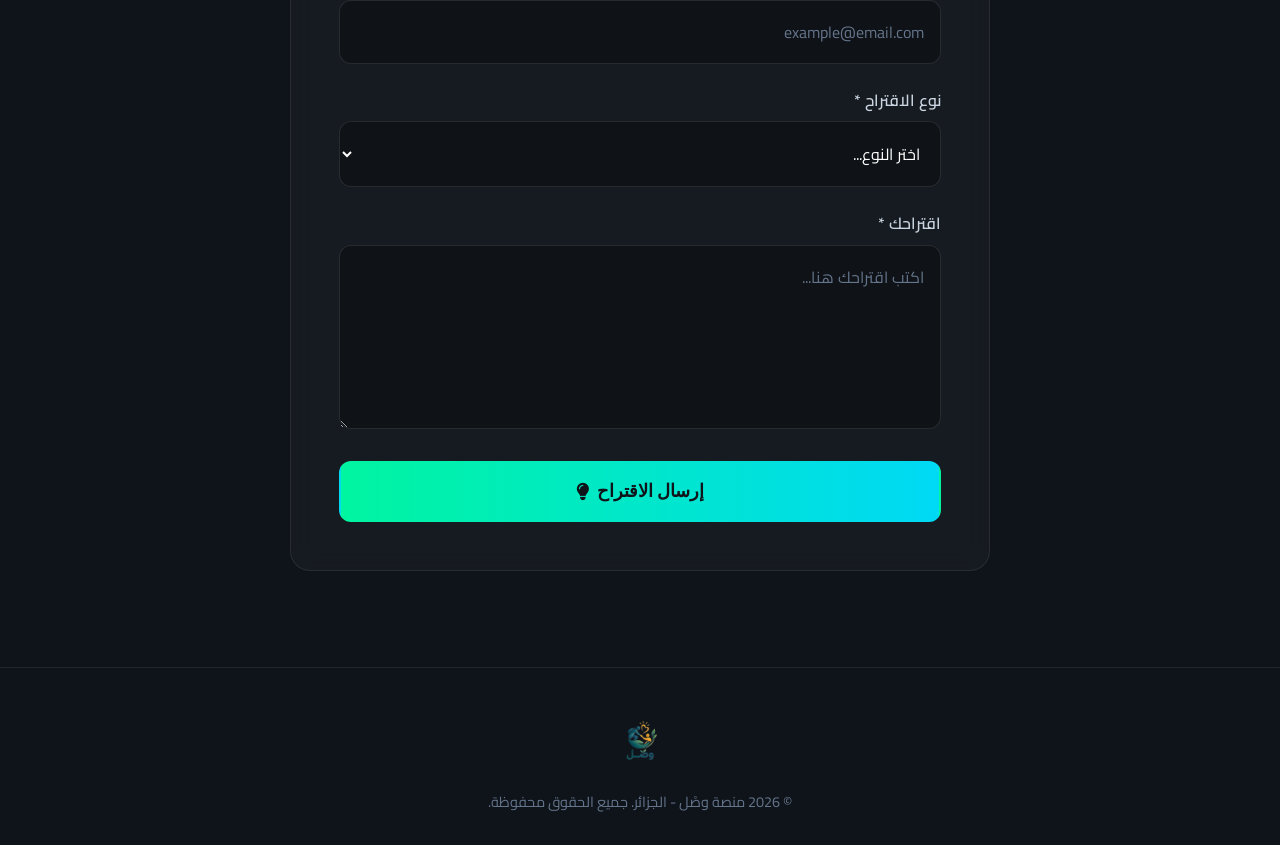
==== commit 144efbd6: "Update index.html" ====
--- a/index.html
+++ b/index.html
@@ -28,7 +28,7 @@
             <button class="btnClose" data-close><i class="fa-solid fa-xmark"></i></button>
         </div>
         <div class="main">
-            <a href="index.html"><i class="fa-solid fa-house"></i> الرئيسية</a>
+            <a href="index.html"><i class="fa-solid fa-house "></i> الرئيسية</a>
             <a href="needy/needy.html"><i class="fa-solid fa-hand-holding-heart"></i> المحتاجين</a>
             <a href="volunteers/volunteers.html"><i class="fa-solid fa-users"></i> المتطوعين</a>
             <a href="associations/associations.html"><i class="fa-solid fa-building-ngo"></i> الجمعيات</a>
@@ -239,4 +239,4 @@
 
 <script src="index/index.js"></script>
 </body>
-</html>+</html>
--- a/base.css
+++ b/base.css
@@ -37,7 +37,7 @@
     text-decoration: none;
 }
 header .mainLogo img {
-    height: 40px;
+    height: 80px;
     width: auto;
     border-radius: 8px;
 }
@@ -504,4 +504,4 @@
     .glass-form > div[style*="grid-template-columns: 1fr 1fr"] { grid-template-columns: 1fr !important; }
     .newsletter-form { flex-direction: column; }
     .container { padding: 0 1rem; }
-}+}
